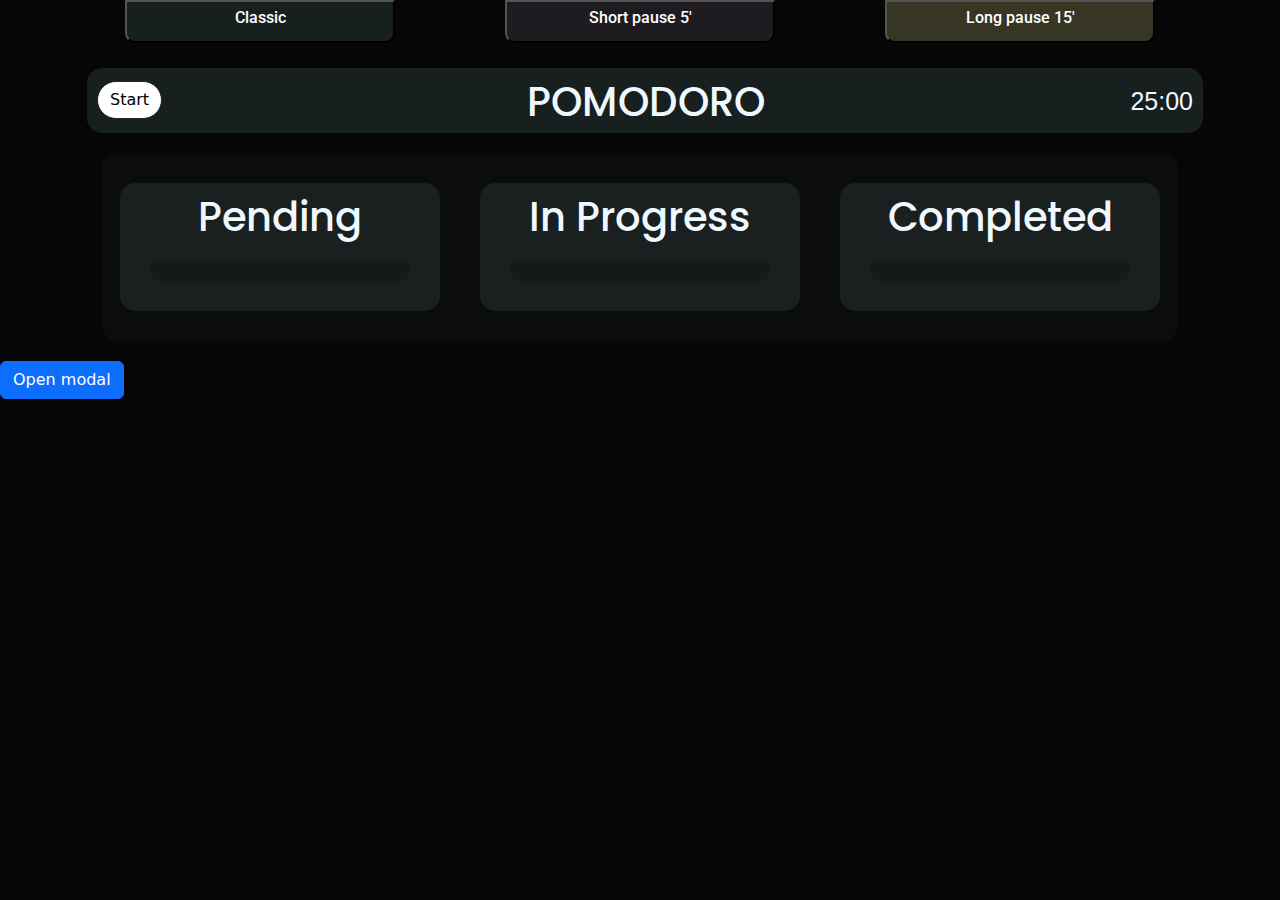
==== index.html @ b27637ef "popup not working" ====
<!DOCTYPE html>
<html lang="en">
<head>
  <link href="https://fonts.googleapis.com/css2?family=Poppins&family=Roboto&display=swap" rel="stylesheet">
    <meta charset="UTF-8">
    <meta name="viewport" content="width=device-width, initial-scale=1.0">
    <title>Pomodoro - Àlex Ventura</title>
    <link href="https://cdn.jsdelivr.net/npm/bootstrap@5.3.3/dist/css/bootstrap.min.css" rel="stylesheet" integrity="sha384-QWTKZyjpPEjISv5WaRU9OFeRpok6YctnYmDr5pNlyT2bRjXh0JMhjY6hW+ALEwIH" crossorigin="anonymous">
    <script src="https://cdn.jsdelivr.net/npm/bootstrap@5.3.3/dist/js/bootstrap.bundle.min.js" integrity="sha384-YvpcrYf0tY3lHB60NNkmXc5s9fDVZLESaAA55NDzOxhy9GkcIdslK1eN7N6jIeHz" crossorigin="anonymous"></script>

        <link rel="stylesheet" href="style/style.css">

</head>
<body>

  </div>
  <div class="container text-center">
    <div class="timeoption">
      <div class="option row">
        <div class="col-md-4">
          <button onclick="changeColor('#181f1f')" class="custom-container custom-button classic">
            <h3  class="option">Classic</h3>
          </button>
        </div>
        <div class="col-md-4">
          <button  onclick="changeColor('#1e1b21')" class="custom-container custom-button short-pause">
            <h3 class="option">Short pause 5'</h3>
          </button>
        </div>
        <div class="col-md-4">
          <button onclick="changeColor('#535134a2')" class="custom-container custom-button long-pause">
            <h3 class="option" >Long pause 15'</h3>
          </button>
        </div>
      </div>
    </div>
    <div class="bar container text-center">
        <button class=" startbtn btn btn-dark" id="start_btn" onclick="start()">Start</button>
        <div class="tempo">
          <p class="counter" id="counter">25:00</p>
        
        </div>
        <h1 id="apptittle" class="apptittle">POMODORO</h1>

        </div>

        <div class="contcols">
          <div class="row align-items-start">
            <div class="col">
              <h1>Pending</h1>
              <div id="contentPending" class="workcont">

              </div>
            </div>
            <div class="col">
              <h1>In Progress</h1>
              <div id="contentProgress" class="workcont">
                
              </div>
            </div>
            <div class="col">
              <h1>Completed</h1>
              <div id="contentCompleted" class="workcont">

              </div>
            </div>
          </div>
        </div>
        
      </div>
     <!-- Button to Open the Modal -->
  <button type="button" class="btn btn-primary" data-toggle="modal" data-target="#myModal">
    Open modal
  </button>

  <!-- The Modal -->
  <div class="modal fade" id="myModal">
    <div class="modal-dialog">
      <div class="modal-content">
      
        <!-- Modal Header -->
        <div class="modal-header">
          <h4 class="modal-title">Modal Heading</h4>
          <button type="button" class="close" data-dismiss="modal">&times;</button>
        </div>
        
        <!-- Modal body -->
        <div class="modal-body">
          Modal body..
        </div>
        
        <!-- Modal footer -->
        <div class="modal-footer">
          <button type="button" class="btn btn-danger" data-dismiss="modal">Close</button>
        </div>
        
      </div>
    </div>
  </div>
  
</div>
</body>
</html>

<script src="script/script.js"></script>
---- style/style.css ----
body{
    background-color: #060606;
    color: aliceblue;
}
h1{
    font-family: 'Poppins', sans-serif;
}
h3{
    font-family: 'Roboto', sans-serif;
}

p{
    font-family: 'Montserrat', sans-serif;
}
    
.col{
    background-color: #26323184;
    border-radius: 15px;
    margin: 20px;
    padding: 10px;
}

.bar{
    margin-top: 0;
    background-color: #26323195;
    border-radius: 15px;
    padding: 10px;
    margin: 5px;
    height: 65px;
}

.tempo{
    float: right;
}

#time{
    font-size: 25px;
    float: right;
}
#start_btn{
    float: left;
}

.contcols{
    background-color: #26323130;
    border-radius: 15px;
    margin: 20px;
    padding: 10px;
}

.workcont{
    background-color: #00000030;
    border-radius: 15px;
    margin: 20px;
    padding: 10px;
}


.custom-container {

    border-radius: 10px;
    padding: 20px;
    margin-bottom: 20px;
    color: white;
    text-align: center;
  }
  .classic {
    background-color: #181f1f;
  }
  .short-pause {
    background-color: #1e1b21;
  }
  .long-pause {
    background-color: #535134a2;
  }

  .timeoption{
    margin: 0;
  }

  .timeoption{
    margin: 0;
  }

  .custom-container{
    margin: 0;
    border-radius: 10px;
    border-top-left-radius: 0;
    border-top-right-radius: 0;
    padding: 6px; 
    margin-bottom: 20px;
    color: white;
    text-align: center;
    margin-top: 0;
    width: 270px;
    cursor: pointer;

  }

  .option{
    font-size: 16px;
  }


  .startbtn{
    margin-top: 3px;
    border-radius: 45px;
    color: rgb(0, 0, 0);
    background-color: #ffffff;
  }

  .counter{
    margin-top: 5px;
    font-size: 25px;

  }

  .modal-overlay {
    display: none;
    position: fixed;
    top:  0;
    left:  0;
    width:  100%;
    height:  100%;
    background-color: rgba(0,  0,  0,  0.5);
    z-index:  1000;
}

.modal {
    display: none;
    position: fixed;
    top:  50%;
    left:  50%;
    transform: translate(-50%, -50%);
    background-color: #fff;
    padding:  20px;
    border-radius:  10px;
    z-index:  1001;
}

.close {
    position: absolute;
    top:  10px;
    right:  15px;
    color: #000;
    font-size:  25px;
    font-weight: bold;
    cursor: pointer;
}
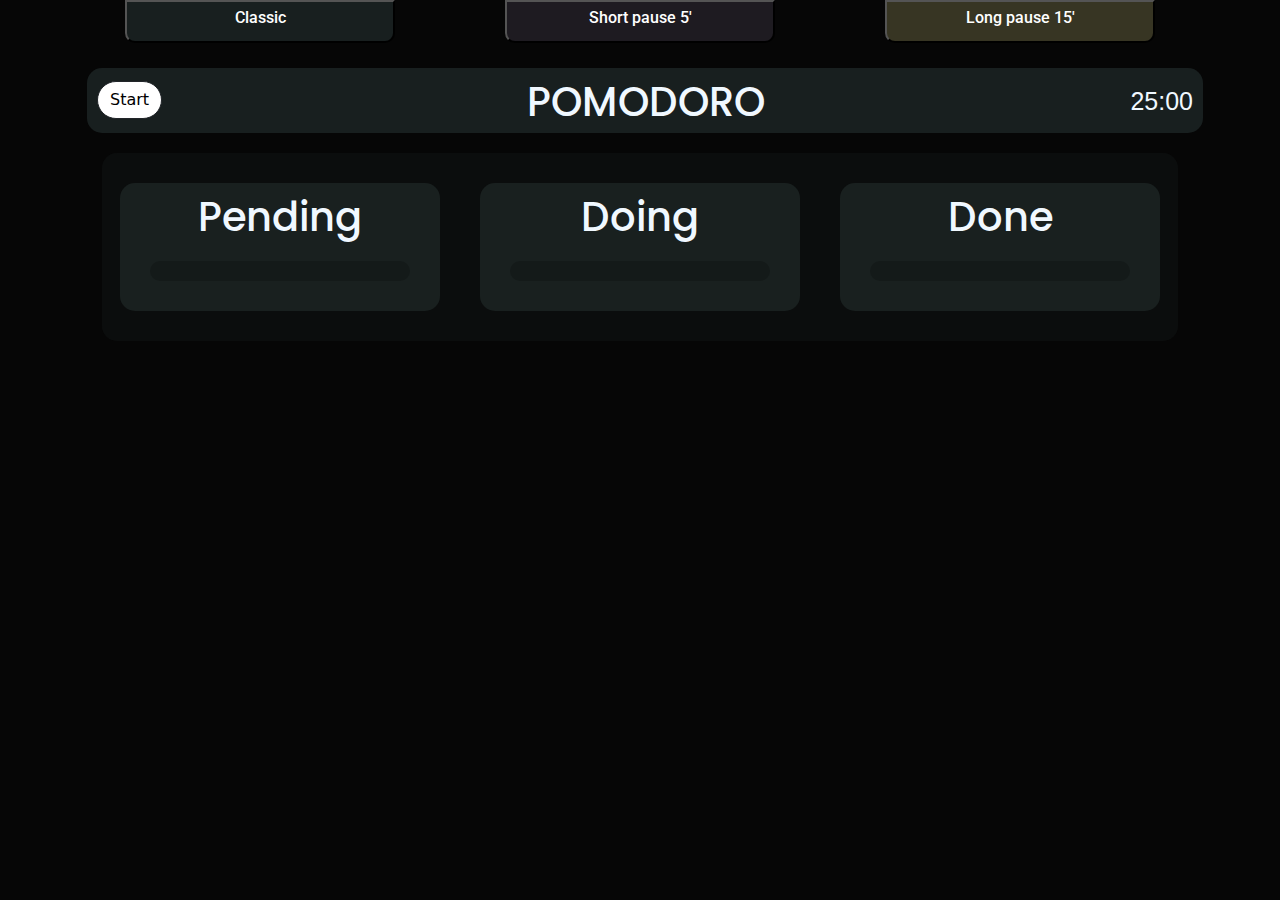
==== commit 1a71fd7d: "new" ====
--- a/index.html
+++ b/index.html
@@ -1,19 +1,15 @@
 <!DOCTYPE html>
 <html lang="en">
 <head>
+  <meta charset="UTF-8">
+  <meta name="viewport" content="width=device-width, initial-scale=1.0">
+  <title>Pomodoro - Àlex Ventura</title>
+  <link href="https://cdn.jsdelivr.net/npm/bootstrap@5.3.0/dist/css/bootstrap.min.css" rel="stylesheet">
   <link href="https://fonts.googleapis.com/css2?family=Poppins&family=Roboto&display=swap" rel="stylesheet">
-    <meta charset="UTF-8">
-    <meta name="viewport" content="width=device-width, initial-scale=1.0">
-    <title>Pomodoro - Àlex Ventura</title>
-    <link href="https://cdn.jsdelivr.net/npm/bootstrap@5.3.3/dist/css/bootstrap.min.css" rel="stylesheet" integrity="sha384-QWTKZyjpPEjISv5WaRU9OFeRpok6YctnYmDr5pNlyT2bRjXh0JMhjY6hW+ALEwIH" crossorigin="anonymous">
-    <script src="https://cdn.jsdelivr.net/npm/bootstrap@5.3.3/dist/js/bootstrap.bundle.min.js" integrity="sha384-YvpcrYf0tY3lHB60NNkmXc5s9fDVZLESaAA55NDzOxhy9GkcIdslK1eN7N6jIeHz" crossorigin="anonymous"></script>
-
-        <link rel="stylesheet" href="style/style.css">
-
+  <link rel="stylesheet" href="style/style.css">
 </head>
 <body>
 
-  </div>
   <div class="container text-center">
     <div class="timeoption">
       <div class="option row">
@@ -37,69 +33,62 @@
     <div class="bar container text-center">
         <button class=" startbtn btn btn-dark" id="start_btn" onclick="start()">Start</button>
         <div class="tempo">
-          <p class="counter" id="counter">25:00</p>
+          <p class="counter"data-bs-toggle="modal" data-bs-target="#exampleModal" id="counter">25:00</p>
         
         </div>
         <h1 id="apptittle" class="apptittle">POMODORO</h1>
-
+  
         </div>
-
+  
         <div class="contcols">
           <div class="row align-items-start">
             <div class="col">
               <h1>Pending</h1>
               <div id="contentPending" class="workcont">
-
+  
               </div>
             </div>
             <div class="col">
-              <h1>In Progress</h1>
+              <h1>Doing</h1>
               <div id="contentProgress" class="workcont">
                 
               </div>
             </div>
             <div class="col">
-              <h1>Completed</h1>
+              <h1>Done</h1>
               <div id="contentCompleted" class="workcont">
-
+  
               </div>
             </div>
           </div>
         </div>
         
       </div>
-     <!-- Button to Open the Modal -->
-  <button type="button" class="btn btn-primary" data-toggle="modal" data-target="#myModal">
-    Open modal
-  </button>
 
-  <!-- The Modal -->
-  <div class="modal fade" id="myModal">
-    <div class="modal-dialog">
-      <div class="modal-content">
-      
-        <!-- Modal Header -->
-        <div class="modal-header">
-          <h4 class="modal-title">Modal Heading</h4>
-          <button type="button" class="close" data-dismiss="modal">&times;</button>
-        </div>
-        
-        <!-- Modal body -->
-        <div class="modal-body">
-          Modal body..
-        </div>
-        
-        <!-- Modal footer -->
-        <div class="modal-footer">
-          <button type="button" class="btn btn-danger" data-dismiss="modal">Close</button>
-        </div>
-        
+
+
+<!-- Modal -->
+<div class="modal fade" id="exampleModal" tabindex="-1" aria-labelledby="exampleModalLabel" aria-hidden="true">
+  <div class="modal-dialog">
+    <div class="modal-content">
+      <div class="modal-header">
+        <h5 class="modal-title" id="exampleModalLabel">Modal title</h5>
+        <button type="button" class="btn-close" data-bs-dismiss="modal" aria-label="Close"></button>
+      </div>
+      <div class="modal-body">
+        ...
+      </div>
+      <div class="modal-footer">
+        <button type="button" class="btn btn-secondary" data-bs-dismiss="modal">Close</button>
+        <button type="button" class="btn btn-primary">Save changes</button>
       </div>
     </div>
   </div>
-  
 </div>
+
+<script src="https://cdn.jsdelivr.net/npm/bootstrap@5.3.0/dist/js/bootstrap.bundle.min.js"></script>
+<script src="script/script.js"></script>
 </body>
 </html>
 
-<script src="script/script.js"></script>
+
--- a/style/style.css
+++ b/style/style.css
@@ -114,36 +114,29 @@
     font-size: 25px;
 
   }
-
-  .modal-overlay {
-    display: none;
-    position: fixed;
-    top:  0;
-    left:  0;
-    width:  100%;
-    height:  100%;
-    background-color: rgba(0,  0,  0,  0.5);
-    z-index:  1000;
-}
-
-.modal {
-    display: none;
-    position: fixed;
-    top:  50%;
-    left:  50%;
-    transform: translate(-50%, -50%);
-    background-color: #fff;
-    padding:  20px;
-    border-radius:  10px;
-    z-index:  1001;
+.modal{
+  z-index: 11111;
 }
 
 .close {
     position: absolute;
     top:  10px;
     right:  15px;
-    color: #000;
+    color: #ffffff;
     font-size:  25px;
     font-weight: bold;
     cursor: pointer;
 }
+/* Adjusting background colors */
+.modal-content {
+  background-color: #263231; /* Or any color you prefer */
+}
+
+.modal-backdrop {
+  background-color: rgba(0, 0, 0, 0.5); /* Adjust opacity as needed */
+}
+
+.btn-close{
+  color: #ffffff;
+  background-color: rgb(255, 255, 255);
+}
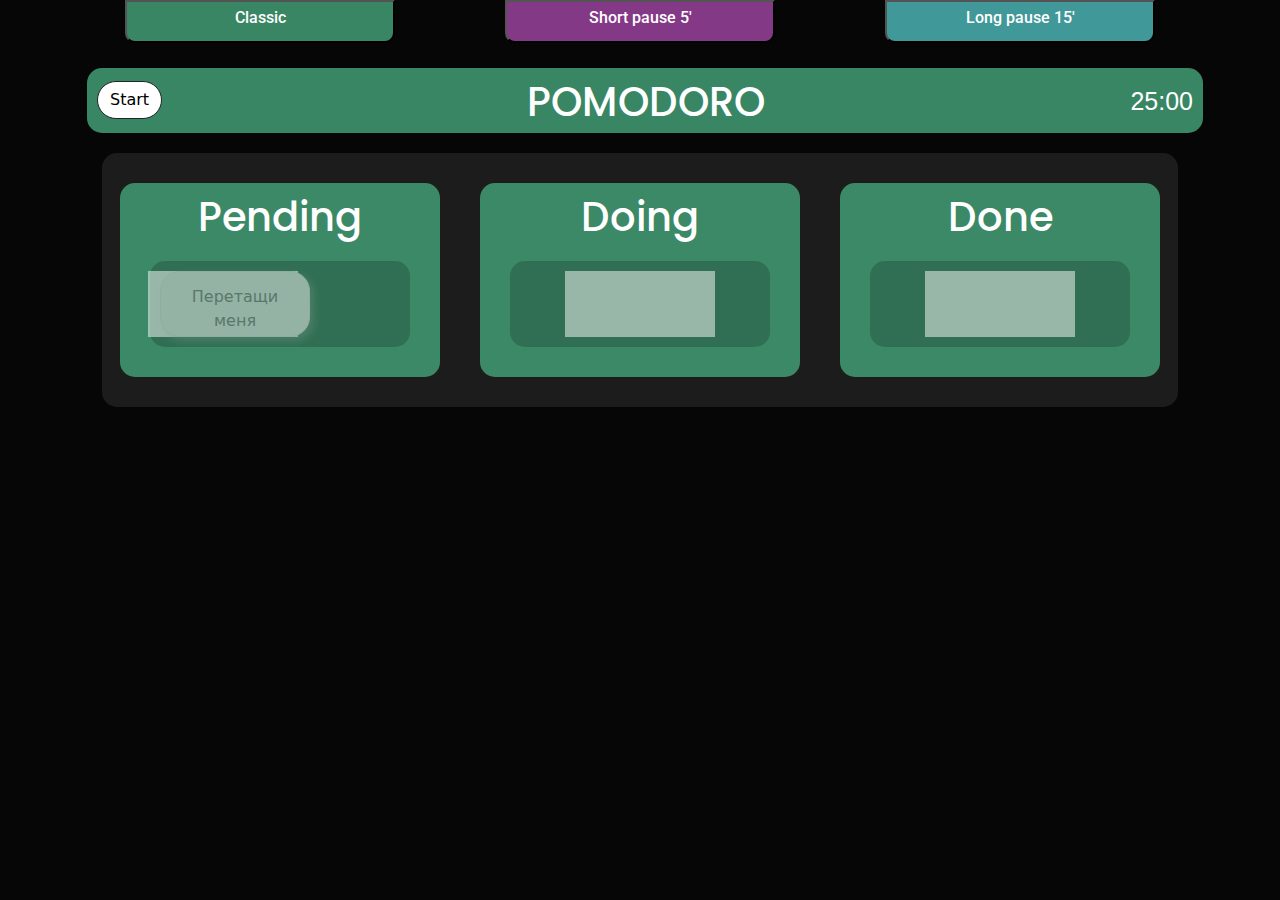
==== commit 29d1defe: "new" ====
--- a/index.html
+++ b/index.html
@@ -14,17 +14,17 @@
     <div class="timeoption">
       <div class="option row">
         <div class="col-md-4">
-          <button onclick="changeColor('#181f1f')" class="custom-container custom-button classic">
+          <button onclick="changeColor('#429a73de')" class="custom-container custom-button classic">
             <h3  class="option">Classic</h3>
           </button>
         </div>
         <div class="col-md-4">
-          <button  onclick="changeColor('#1e1b21')" class="custom-container custom-button short-pause">
+          <button  onclick="changeColor('#97429ade')" class="custom-container custom-button short-pause">
             <h3 class="option">Short pause 5'</h3>
           </button>
         </div>
         <div class="col-md-4">
-          <button onclick="changeColor('#535134a2')" class="custom-container custom-button long-pause">
+          <button onclick="changeColor('#48a9a9e5')" class="custom-container custom-button long-pause">
             <h3 class="option" >Long pause 15'</h3>
           </button>
         </div>
@@ -45,27 +45,31 @@
             <div class="col">
               <h1>Pending</h1>
               <div id="contentPending" class="workcont">
-  
+                <div class="row">
+                  <div class="placeholder --start">
+                    <div class="item" draggable="true">Перетащи меня</div>
+                  </div>
+                </div>
               </div>
             </div>
             <div class="col">
               <h1>Doing</h1>
               <div id="contentProgress" class="workcont">
-                
+                <div class="placeholder --progress"></div>
+
               </div>
             </div>
             <div class="col">
               <h1>Done</h1>
               <div id="contentCompleted" class="workcont">
-  
+                <div class="placeholder --done"></div>
+
               </div>
             </div>
           </div>
         </div>
         
       </div>
-
-
 
 <!-- Modal -->
 <div class="modal fade" id="exampleModal" tabindex="-1" aria-labelledby="exampleModalLabel" aria-hidden="true">
--- a/style/style.css
+++ b/style/style.css
@@ -1,6 +1,6 @@
 body{
     background-color: #060606;
-    color: aliceblue;
+    color: rgb(255, 255, 255);
 }
 h1{
     font-family: 'Poppins', sans-serif;
@@ -22,7 +22,7 @@
 
 .bar{
     margin-top: 0;
-    background-color: #26323195;
+    background-color:#429a73de ;
     border-radius: 15px;
     padding: 10px;
     margin: 5px;
@@ -42,7 +42,7 @@
 }
 
 .contcols{
-    background-color: #26323130;
+    background-color: #202020de;
     border-radius: 15px;
     margin: 20px;
     padding: 10px;
@@ -55,6 +55,11 @@
     padding: 10px;
 }
 
+.add{
+  width: 50px;
+  height: 50px;
+  cursor: pointer;
+}
 
 .custom-container {
 
@@ -65,13 +70,13 @@
     text-align: center;
   }
   .classic {
-    background-color: #181f1f;
+    background-color: #429a73de;
   }
   .short-pause {
-    background-color: #1e1b21;
+    background-color: #97429ade;
   }
   .long-pause {
-    background-color: #535134a2;
+    background-color: #48a9a9e5;
   }
 
   .timeoption{
@@ -94,8 +99,12 @@
     margin-top: 0;
     width: 270px;
     cursor: pointer;
-
-  }
+    
+
+  }
+.col{
+  background-color:#429a73de ;
+}
 
   .option{
     font-size: 16px;
@@ -116,6 +125,16 @@
   }
 .modal{
   z-index: 11111;
+  background-color: #060606b6;
+}
+.modal-body{
+  background-color: #429a73de;
+}
+.modal-header{
+  background-color: #0000009e;
+}
+.modal-footer{
+  background-color: #0000009e;
 }
 
 .close {
@@ -140,3 +159,121 @@
   color: #ffffff;
   background-color: rgb(255, 255, 255);
 }
+
+@media screen and (max-width: 968px) {
+  .option .col-md-4 {
+    flex: 0 0 33.33%; /* Cambia el ancho de los elementos a 33.33% cuando el ancho de la ventana es menor o igual a 768px */
+  }
+
+  .custom-container {
+    max-width: 150px; /* Reducir el ancho máximo de los botones */
+    padding: 5px; /* Reducir el relleno de los botones */
+  }
+
+  .option h3 {
+    font-size: 14px; /* Reducir el tamaño de la fuente para los títulos */
+  }
+}
+
+@media screen and (max-width: 518px) {
+  .option .col-md-4 {
+    flex: 0 0 33.33%; /* Cambia el ancho de los elementos a 33.33% cuando el ancho de la ventana es menor o igual a 768px */
+  }
+
+  .custom-container {
+    max-width: 110px; /* Reducir el ancho máximo de los botones */
+    padding: 5px; /* Reducir el relleno de los botones */
+  }
+
+  .option h3 {
+    font-size: 14px; /* Reducir el tamaño de la fuente para los títulos */
+  }
+}
+
+/*////////////////////////////////////*/
+@import url('https://fonts.googleapis.com/css?family=Roboto&display=swap');
+
+
+
+
+
+
+.col-header {
+  width: 150px;
+  box-shadow: 4px 4px 9px rgba(198, 198, 198, 0.36);
+  border-radius: 20px;
+  padding: 0.8rem 1rem;
+  color: #fff;
+}
+
+.item {
+  width: 150px;
+  height: 66px;
+  border: 1px solid #eee;
+  box-shadow: 4px 4px 9px rgba(198, 198, 198, 0.36);
+  border-radius: 20px;
+  background: #f7f6f7;
+  padding: 0.8rem 1rem;
+  color: #828282;
+  text-align: center;
+  cursor: grab;
+
+  transition: 500ms;
+}
+
+.item.--hold {
+  /* border: 3px solid #aaa; */
+  opacity: 0.15;
+}
+
+.item:active {
+  cursor: grabbing;
+}
+
+.placeholder {
+  width: 150px;
+  height: 66px;
+
+  position: relative;
+}
+
+.placeholder.--entered {
+  /* border-top: 2px solid #8ed7ed; */
+}
+
+.placeholder::before {
+  content: '';
+  height: 3px;
+  width: 100%;
+
+  opacity: 0.6;
+
+  position: absolute;
+  top: 0;
+}
+
+.start {
+  background: linear-gradient(90deg, #ff85e4 0%, #229efd 179.25%);
+}
+
+.placeholder.--entered.--start::before {
+  background: linear-gradient(90deg, transparent 0%, #ff85e4 30%, #229efd 70%, transparent 100%);
+}
+
+
+.progress {
+  background: linear-gradient(90deg, #209cff 0%, #68e0cf 100%);
+}
+
+.placeholder.--entered.--progress::before {
+  background: linear-gradient(90deg, transparent 0%, #209cff 30%, #68e0cf 70%, transparent 100%);
+}
+
+
+.done {
+  background: linear-gradient(90deg, #84fab0 0%, #8fd3f4 100%);
+}
+
+.placeholder.--entered.--done::before {
+  background: linear-gradient(90deg, transparent 0%, #84fab0 30%, #8fd3f4 70%, transparent 100%);
+}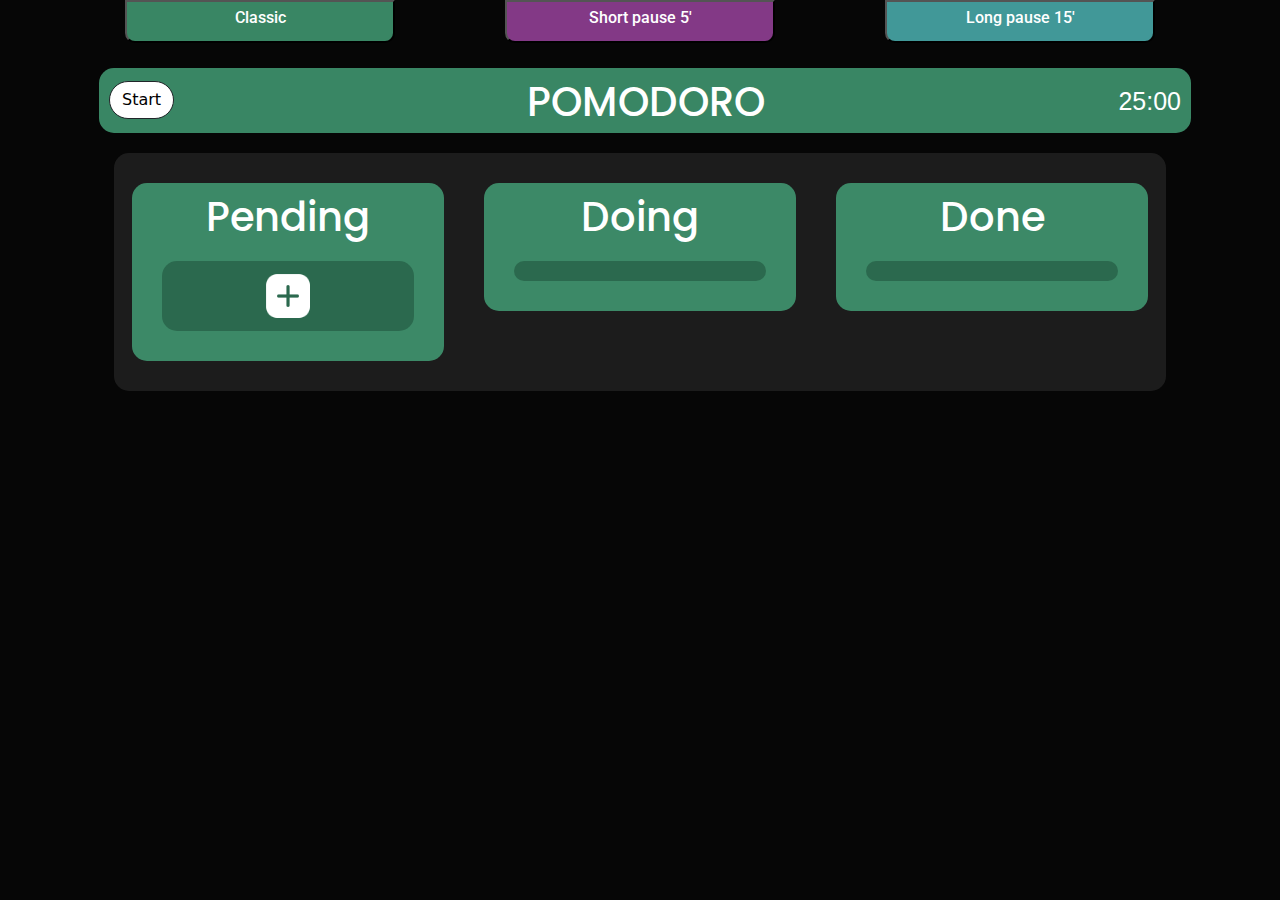
==== commit 390750e0: "new" ====
--- a/index.html
+++ b/index.html
@@ -1,6 +1,10 @@
 <!DOCTYPE html>
 <html lang="en">
 <head>
+  <link
+  rel="stylesheet"
+  href="https://cdnjs.cloudflare.com/ajax/libs/animate.css/4.1.1/animate.min.css"
+/>
   <meta charset="UTF-8">
   <meta name="viewport" content="width=device-width, initial-scale=1.0">
   <title>Pomodoro - Àlex Ventura</title>
@@ -14,85 +18,106 @@
     <div class="timeoption">
       <div class="option row">
         <div class="col-md-4">
-          <button onclick="changeColor('#429a73de')" class="custom-container custom-button classic">
+          <button onclick="changeColor('#429a73de')" class=" animate__animated animate__fadeInDown custom-container custom-button classic">
             <h3  class="option">Classic</h3>
           </button>
         </div>
         <div class="col-md-4">
-          <button  onclick="changeColor('#97429ade')" class="custom-container custom-button short-pause">
+          <button  onclick="changeColor('#97429ade')" class=" animate__animated animate__fadeInDown custom-container custom-button short-pause">
             <h3 class="option">Short pause 5'</h3>
           </button>
         </div>
         <div class="col-md-4">
-          <button onclick="changeColor('#48a9a9e5')" class="custom-container custom-button long-pause">
+          <button onclick="changeColor('#48a9a9e5')" class="animate__animated animate__fadeInDown custom-container custom-button long-pause">
             <h3 class="option" >Long pause 15'</h3>
           </button>
         </div>
       </div>
     </div>
-    <div class="bar container text-center">
-        <button class=" startbtn btn btn-dark" id="start_btn" onclick="start()">Start</button>
+    <div class="container text-center animate__animated  animate__fadeIn">
+      <div class="bar container text-center ">
+        <button class="startbtn btn btn-dark" id="start_btn" onclick="start()">Start</button>
         <div class="tempo">
-          <p class="counter"data-bs-toggle="modal" data-bs-target="#exampleModal" id="counter">25:00</p>
-        
+          <p class="counter" data-bs-toggle="modal" data-bs-target="#exampleModal" id="counter">25:00</p>
         </div>
         <h1 id="apptittle" class="apptittle">POMODORO</h1>
-  
-        </div>
-  
-        <div class="contcols">
-          <div class="row align-items-start">
-            <div class="col">
-              <h1>Pending</h1>
-              <div id="contentPending" class="workcont">
-                <div class="row">
-                  <div class="placeholder --start">
-                    <div class="item" draggable="true">Перетащи меня</div>
-                  </div>
-                </div>
-              </div>
-            </div>
-            <div class="col">
-              <h1>Doing</h1>
-              <div id="contentProgress" class="workcont">
-                <div class="placeholder --progress"></div>
-
-              </div>
-            </div>
-            <div class="col">
-              <h1>Done</h1>
-              <div id="contentCompleted" class="workcont">
-                <div class="placeholder --done"></div>
-
+      </div>
+    
+      <div class="contcols animate__animated  animate__fadeIn">
+        <div class="row  align-items-start ">
+          <div class="col animate__animated animate__fadeInUp">
+            <h1>Pending</h1>
+            <div id="contentPending" class="workcont">
+              <div class="row">
+                <button class="generar" data-bs-toggle="modal" data-bs-target="#exampleModal2"></button>
+         
               </div>
             </div>
           </div>
+          <div class="col animate__animated animate__fadeInUp">
+            <h1>Doing</h1>
+            <div id="contentProgress" class="workcont">
+            </div>
+          </div>
+          <div class="col animate__animated animate__fadeInUp">
+            <h1>Done</h1>
+            <div class="blocklayer">
+
+            <div  id="contentCompleted" class="workcont">
+            </div>
+          </div>
+          </div>
         </div>
-        
-      </div>
-
-<!-- Modal -->
-<div class="modal fade" id="exampleModal" tabindex="-1" aria-labelledby="exampleModalLabel" aria-hidden="true">
-  <div class="modal-dialog">
-    <div class="modal-content">
-      <div class="modal-header">
-        <h5 class="modal-title" id="exampleModalLabel">Modal title</h5>
-        <button type="button" class="btn-close" data-bs-dismiss="modal" aria-label="Close"></button>
-      </div>
-      <div class="modal-body">
-        ...
-      </div>
-      <div class="modal-footer">
-        <button type="button" class="btn btn-secondary" data-bs-dismiss="modal">Close</button>
-        <button type="button" class="btn btn-primary">Save changes</button>
       </div>
     </div>
-  </div>
-</div>
+    
+    <!-- Modal -->
+    <div class="modal fade" id="exampleModal" tabindex="-1" aria-labelledby="exampleModalLabel" aria-hidden="true">
+      <div class="modal-dialog">
+        <div class="modal-content">
+          <div class="modal-header">
+            <h5 class="modal-title" id="exampleModalLabel">Break time! </h5>
+            <button type="button" class="btn-close" data-bs-dismiss="modal" aria-label="Close"></button>
+          </div>
+          <div class="modal-body">
+            <div id="RestCounter" style="display: none;">5:00</div>
+          </div>
+          <div class="modal-footer">
+            <button type="button" class="btn btn-secondary" data-bs-dismiss="modal">Close</button>
+          </div>
+        </div>
+      </div>
+    </div>
+
+    <div class="modal animate__animated animate__fadeIn" id="exampleModal2" tabindex="-1" aria-labelledby="exampleModalLabel" aria-hidden="true">
+      <div class="modal-dialog">
+        <div class="modal-content">
+          <div class="modal-header">
+            <h5 class="modal-title" id="exampleModalLabel">Nueva Tarea</h5>
+            <button type="button" class="btn-close" data-bs-dismiss="modal" aria-label="Close"></button>
+          </div>
+          <div class="modal-body">
+            <form id="taskForm">
+              <div class="mb-3">
+                <label for="taskInput" class="form-label">Titulo</label>
+                <input type="text" class="form-control" id="taskInput" placeholder="Ingrese la nueva tarea">
+                <br>
+                <label for="taskCont" class="form-label">Descripcion Tarea</label>
+                <input type="text" class="form-control" id="taskCont" placeholder="Ingrese la descripción">
+              </div>
+            </form>
+          </div>
+          <div class="modal-footer">
+            <button type="button" class="btn btn-secondary" data-bs-dismiss="modal">Cerrar</button>
+            <button type="button" class="btn btn-primary" onclick="generarElemento()">Guardar</button>
+          </div>
+        </div>
+      </div>
+    </div>
+    
 
 <script src="https://cdn.jsdelivr.net/npm/bootstrap@5.3.0/dist/js/bootstrap.bundle.min.js"></script>
 <script src="script/script.js"></script>
 </body>
 </html>
 
-
--- a/style/style.css
+++ b/style/style.css
@@ -49,7 +49,7 @@
 }
 
 .workcont{
-    background-color: #00000030;
+    background-color: #0722154f;
     border-radius: 15px;
     margin: 20px;
     padding: 10px;
@@ -86,7 +86,15 @@
   .timeoption{
     margin: 0;
   }
-
+  .custom-button{
+    transition: width 0.3s ease, height 0.3s ease, top 0.3s ease; 
+
+  }
+
+  .custom-button:hover{
+    top: 2px;
+    width: 200px;
+  }
   .custom-container{
     margin: 0;
     border-radius: 10px;
@@ -198,25 +206,20 @@
 
 
 
-.col-header {
-  width: 150px;
+
+
+.item {
+  width: 100%;
+  height: 125px;
+  border: 1px solid #646464;
   box-shadow: 4px 4px 9px rgba(198, 198, 198, 0.36);
   border-radius: 20px;
+  background-color: #000000;
   padding: 0.8rem 1rem;
-  color: #fff;
-}
-
-.item {
-  width: 150px;
-  height: 66px;
-  border: 1px solid #eee;
-  box-shadow: 4px 4px 9px rgba(198, 198, 198, 0.36);
-  border-radius: 20px;
-  background: #f7f6f7;
-  padding: 0.8rem 1rem;
-  color: #828282;
+  color: #ffffff;
   text-align: center;
   cursor: grab;
+  opacity: 1;
 
   transition: 500ms;
 }
@@ -231,14 +234,18 @@
 }
 
 .placeholder {
-  width: 150px;
-  height: 66px;
-
+  width: 100%;
+  height: 125px;
+  background-color: #09ff0000;
   position: relative;
 }
 
 .placeholder.--entered {
   /* border-top: 2px solid #8ed7ed; */
+}
+
+.--start{
+ 
 }
 
 .placeholder::before {
@@ -251,29 +258,67 @@
   position: absolute;
   top: 0;
 }
-
-.start {
-  background: linear-gradient(90deg, #ff85e4 0%, #229efd 179.25%);
-}
-
-.placeholder.--entered.--start::before {
-  background: linear-gradient(90deg, transparent 0%, #ff85e4 30%, #229efd 70%, transparent 100%);
-}
-
-
-.progress {
-  background: linear-gradient(90deg, #209cff 0%, #68e0cf 100%);
-}
-
-.placeholder.--entered.--progress::before {
-  background: linear-gradient(90deg, transparent 0%, #209cff 30%, #68e0cf 70%, transparent 100%);
-}
-
-
-.done {
-  background: linear-gradient(90deg, #84fab0 0%, #8fd3f4 100%);
-}
-
-.placeholder.--entered.--done::before {
-  background: linear-gradient(90deg, transparent 0%, #84fab0 30%, #8fd3f4 70%, transparent 100%);
-}+.row{
+  display: flex; /* Utiliza flexbox */
+    justify-content: center;
+}
+
+.generar {
+  display: flex; /* Usar flexbox */
+  justify-content: center; /* Centrar horizontalmente */
+  align-items: center; /* Centrar verticalmente */
+  width: 50px;
+  height: 50px;
+  background-image: url('agregar.png');
+  background-color: transparent;
+  background-size: contain; /* Ajusta la imagen para que se ajuste completamente dentro del área del botón */
+  background-repeat: no-repeat; /* Evita que la imagen se repita en caso de que el botón sea más grande que la imagen */
+  cursor: pointer;
+  border: none; /* Elimina el borde */
+  outline: none; /* Elimina el contorno al hacer clic */
+
+  text-transform: uppercase;
+  transition: width 0.3s ease, height 0.3s ease, top 0.3s ease; 
+}
+
+.generar:hover{
+  width: 60px;
+  height: 60px;
+  top: 2px;
+}
+
+.generar:active{
+  box-shadow: none;
+  top: 6px;
+}
+
+#RestCounter{
+  font-size: 60px;
+}
+
+.modal-title{
+  font-size: 40px;
+}
+
+.blocklayer{
+  width: 100%;
+  height: 100%;
+}
+.check-emoji {
+  position: absolute;
+  top: 0;
+  right: 0;
+  font-size: 2em; 
+}
+
+.date{
+  font-size: 10px;
+
+}
+
+.delete{
+  position: absolute;
+  top: 0;
+  left: 0;
+}
+
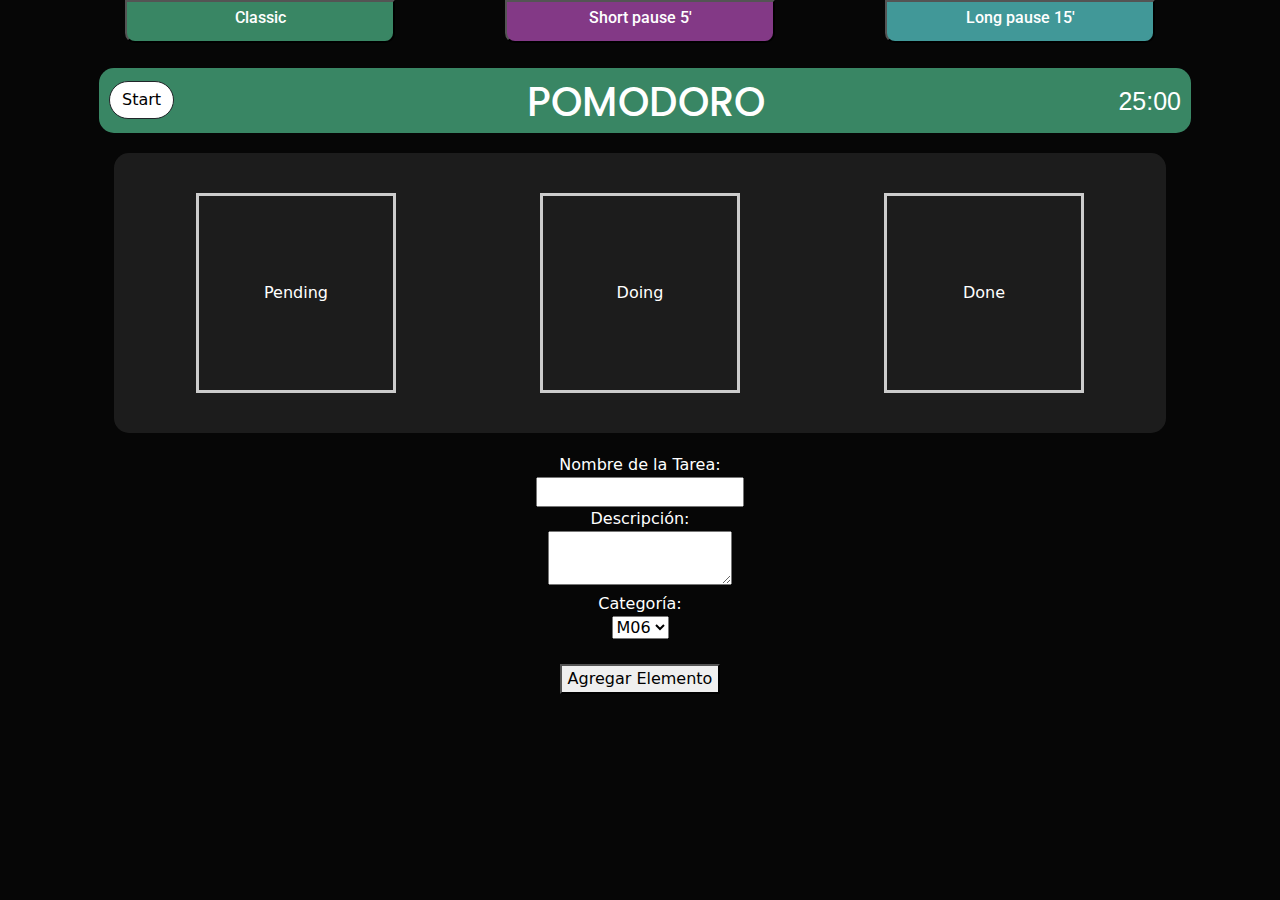
==== commit c2b0c556: "NEW" ====
--- a/index.html
+++ b/index.html
@@ -38,39 +38,45 @@
       <div class="bar container text-center ">
         <button class="startbtn btn btn-dark" id="start_btn" onclick="start()">Start</button>
         <div class="tempo">
-          <p class="counter" data-bs-toggle="modal" data-bs-target="#exampleModal" id="counter">25:00</p>
+          <p class="counter"  id="counter">25:00</p>
         </div>
         <h1 id="apptittle" class="apptittle">POMODORO</h1>
       </div>
     
       <div class="contcols animate__animated  animate__fadeIn">
-        <div class="row  align-items-start ">
-          <div class="col animate__animated animate__fadeInUp">
-            <h1>Pending</h1>
-            <div id="contentPending" class="workcont">
-              <div class="row">
-                <button class="generar" data-bs-toggle="modal" data-bs-target="#exampleModal2"></button>
-         
-              </div>
+        <div class="row align-items-start">
+            <div class="container">
+                <div class="drop-targets">
+                    <div class="box" id="box1">
+                      Pending
+                        <!-- Aquí se agregarán los elementos -->
+                    </div>
+                    <div class="box">
+                      Doing
+                    </div>
+                    <div class="box" id="boxcompleted">
+                      Done
+                    </div>
+                </div>
+               
             </div>
-          </div>
-          <div class="col animate__animated animate__fadeInUp">
-            <h1>Doing</h1>
-            <div id="contentProgress" class="workcont">
-            </div>
-          </div>
-          <div class="col animate__animated animate__fadeInUp">
-            <h1>Done</h1>
-            <div class="blocklayer">
-
-            <div  id="contentCompleted" class="workcont">
-            </div>
-          </div>
-          </div>
         </div>
-      </div>
     </div>
     
+    <form id="taskForm">
+      <label for="taskName">Nombre de la Tarea:</label><br>
+      <input type="text" id="taskName" name="taskName"><br>
+      <label for="description">Descripción:</label><br>
+      <textarea id="description" name="description"></textarea><br>
+      <label for="category">Categoría:</label><br>
+      <select id="category" name="category">
+          <option value="M06">M06</option>
+          <option value="M07">M07</option>
+          <option value="M09">M09</option>
+      </select><br><br>
+      
+      <button type="button" id="addButton">Agregar Elemento</button>
+  </form>
     <!-- Modal -->
     <div class="modal fade" id="exampleModal" tabindex="-1" aria-labelledby="exampleModalLabel" aria-hidden="true">
       <div class="modal-dialog">
@@ -93,23 +99,23 @@
       <div class="modal-dialog">
         <div class="modal-content">
           <div class="modal-header">
-            <h5 class="modal-title" id="exampleModalLabel">Nueva Tarea</h5>
+            <h5 class="modal-title" id="exampleModalLabel">New Task</h5>
             <button type="button" class="btn-close" data-bs-dismiss="modal" aria-label="Close"></button>
           </div>
           <div class="modal-body">
             <form id="taskForm">
               <div class="mb-3">
-                <label for="taskInput" class="form-label">Titulo</label>
-                <input type="text" class="form-control" id="taskInput" placeholder="Ingrese la nueva tarea">
+                <label for="taskInput" class="form-label">Title</label>
+                <input type="text" class="form-control" id="taskInput" placeholder="Enter the new task">
                 <br>
-                <label for="taskCont" class="form-label">Descripcion Tarea</label>
-                <input type="text" class="form-control" id="taskCont" placeholder="Ingrese la descripción">
+                <label for="taskCont" class="form-label">Task description</label>
+                <input type="text" class="form-control" id="taskCont" placeholder="Enter description">
               </div>
             </form>
           </div>
           <div class="modal-footer">
-            <button type="button" class="btn btn-secondary" data-bs-dismiss="modal">Cerrar</button>
-            <button type="button" class="btn btn-primary" onclick="generarElemento()">Guardar</button>
+            <button type="button" class="btn btn-secondary" data-bs-dismiss="modal">Close</button>
+            <button type="button" class="btn btn-primary" onclick="generarElemento()">Save</button>
           </div>
         </div>
       </div>
--- a/style/style.css
+++ b/style/style.css
@@ -13,12 +13,7 @@
     font-family: 'Montserrat', sans-serif;
 }
     
-.col{
-    background-color: #26323184;
-    border-radius: 15px;
-    margin: 20px;
-    padding: 10px;
-}
+
 
 .bar{
     margin-top: 0;
@@ -204,64 +199,56 @@
 
 
 
+.drop-targets {
+  display: flex;
+  flex-direction: row;
+  justify-content: space-around;
+  align-items: center;
+
+  margin: 20px 0;
+}
+/* Estilo para los elementos dentro de boxcompleted */
+#boxcompleted .item {
+  background-color: green;
+}
+
+/* Clase para el contenedor boxcompleted cuando un elemento es soltado en él */
+#boxcompleted.dropped-in-boxcompleted {
+  /* Puedes agregar estilos adicionales si lo deseas */
+}
 
 
 
 
 .item {
-  width: 100%;
-  height: 125px;
-  border: 1px solid #646464;
-  box-shadow: 4px 4px 9px rgba(198, 198, 198, 0.36);
-  border-radius: 20px;
-  background-color: #000000;
-  padding: 0.8rem 1rem;
-  color: #ffffff;
-  text-align: center;
-  cursor: grab;
-  opacity: 1;
-
-  transition: 500ms;
-}
-
-.item.--hold {
-  /* border: 3px solid #aaa; */
-  opacity: 0.15;
-}
-
-.item:active {
-  cursor: grabbing;
-}
-
-.placeholder {
-  width: 100%;
-  height: 125px;
-  background-color: #09ff0000;
-  position: relative;
-}
-
-.placeholder.--entered {
-  /* border-top: 2px solid #8ed7ed; */
-}
-
-.--start{
- 
-}
-
-.placeholder::before {
-  content: '';
-  height: 3px;
-  width: 100%;
-
-  opacity: 0.6;
-
-  position: absolute;
-  top: 0;
-}
-.row{
-  display: flex; /* Utiliza flexbox */
-    justify-content: center;
-}
+  min-height: 100px;
+  width: 200px;
+  background-color: #3e3e3e;
+  margin: 20px;
+
+}
+
+.box {
+  min-height: 200px; /* Cambiando 'height' por 'min-height' */
+  min-width: 200px;
+  border: solid 3px #ccc;
+  margin: 10px;
+
+  display: flex;
+  flex-direction: column;
+  align-items: center;
+  justify-content: center;
+}
+
+
+
+
+
+
+
+
+
+
 
 .generar {
   display: flex; /* Usar flexbox */
